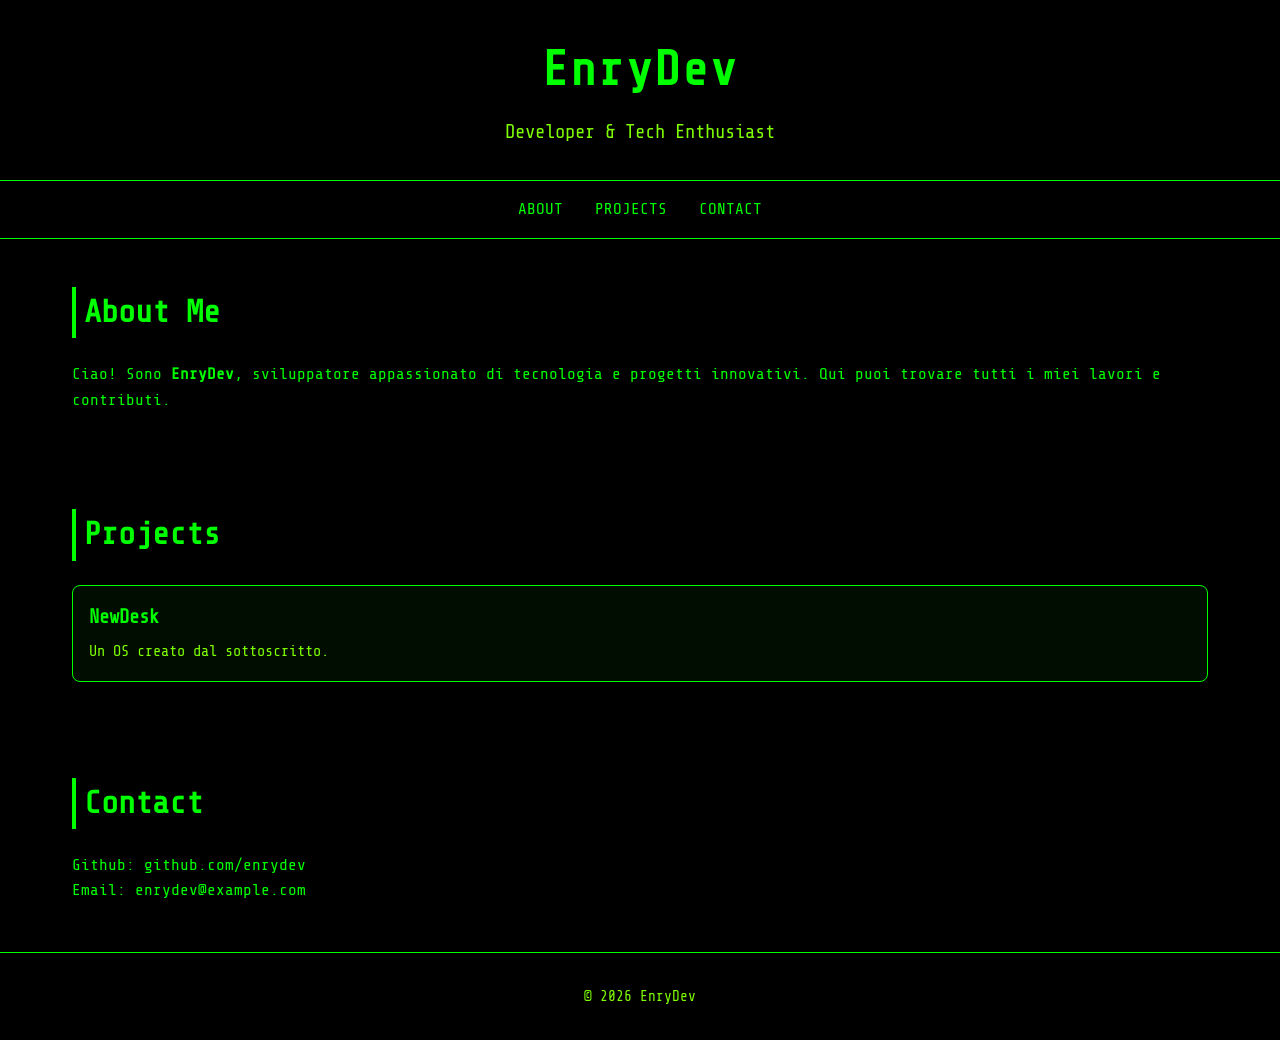
==== index.html @ e8e42cfd "first version" ====
<!DOCTYPE html>
<html lang="it">
<head>
  <meta charset="UTF-8">
  <meta name="viewport" content="width=device-width, initial-scale=1.0">
  <title>EnryDev - Developer Portfolio</title>
  <link href="https://fonts.googleapis.com/css2?family=Share+Tech+Mono&display=swap" rel="stylesheet">
  <link rel="stylesheet" href="style.css">
</head>
<body>
  <!-- Matrix canvas -->
  <canvas id="matrix"></canvas>

  <header>
    <h1>EnryDev</h1>
    <p>Developer & Tech Enthusiast</p>
  </header>

  <nav>
    <a href="#about">About</a>
    <a href="#projects">Projects</a>
    <a href="#contact">Contact</a>
  </nav>

  <section id="about">
    <h2>About Me</h2>
    <p>Ciao! Sono <strong>EnryDev</strong>, sviluppatore appassionato di tecnologia e progetti innovativi. Qui puoi trovare tutti i miei lavori e contributi.</p>
  </section>

  <section id="projects">
    <h2>Projects</h2>
    <div class="projects">
      <div class="project-card">
        <h3>NewDesk</h3>
        <p>Un OS creato dal sottoscritto.</p>
      </div>
    </div>
  </section>

  <section id="contact">
    <h2>Contact</h2>
    <p>Github: <a href="https://github.com/enrydev" target="_blank" rel="noopener noreferrer">github.com/enrydev</a></p>
    <p>Email: <a href="mailto:enrydev@example.com">enrydev@example.com</a></p>
  </section>

  <footer>
    &copy; 2026 EnryDev
  </footer>

  <script src="matrix.js"></script>
</body>
</html>
---- style.css ----
/* Reset base */
* {
  margin: 0;
  padding: 0;
  box-sizing: border-box;
  font-family: 'Share Tech Mono', monospace;
}

body {
  background-color: #000;
  color: #00FF00;
  line-height: 1.6;
  overflow-x: hidden;
}

a {
  color: #00FF00;
  text-decoration: none;
  transition: 0.3s;
}

a:hover {
  color: #7FFF00;
}

header {
  padding: 2rem;
  text-align: center;
  border-bottom: 1px solid #00FF00;
}

header h1 {
  font-size: 3rem;
  letter-spacing: 2px;
}

header p {
  font-size: 1.2rem;
  margin-top: 0.5rem;
  color: #7FFF00;
}

nav {
  display: flex;
  justify-content: center;
  gap: 2rem;
  padding: 1rem 0;
  border-bottom: 1px solid #00FF00;
}

nav a {
  font-size: 1rem;
  text-transform: uppercase;
}

section {
  padding: 3rem 2rem;
  max-width: 1200px;
  margin: auto;
}

h2 {
  font-size: 2rem;
  margin-bottom: 1.5rem;
  border-left: 4px solid #00FF00;
  padding-left: 0.5rem;
}

/* Projects grid */
.projects {
  display: grid;
  grid-template-columns: repeat(auto-fit, minmax(250px, 1fr));
  gap: 1.5rem;
}

.project-card {
  background-color: rgba(0, 255, 0, 0.05);
  border: 1px solid #00FF00;
  padding: 1rem;
  border-radius: 8px;
  transition: transform 0.3s, box-shadow 0.3s;
}

.project-card:hover {
  transform: scale(1.05);
  box-shadow: 0 0 15px #00FF00;
}

.project-card h3 {
  margin-bottom: 0.5rem;
  font-size: 1.2rem;
}

.project-card p {
  font-size: 0.95rem;
  color: #7FFF00;
}

footer {
  padding: 2rem;
  text-align: center;
  border-top: 1px solid #00FF00;
  font-size: 0.9rem;
  color: #7FFF00;
}

/* Contact form */
form {
  display: flex;
  flex-direction: column;
  gap: 1rem;
  max-width: 500px;
  margin: auto;
}

input, textarea {
  padding: 0.7rem;
  border: 1px solid #00FF00;
  background: transparent;
  color: #00FF00;
  border-radius: 4px;
  font-family: 'Share Tech Mono', monospace;
}

input::placeholder, textarea::placeholder {
  color: #7FFF00;
}

button {
  padding: 0.7rem;
  border: 1px solid #00FF00;
  background: transparent;
  color: #00FF00;
  cursor: pointer;
  font-family: 'Share Tech Mono', monospace;
  transition: 0.3s;
}

button:hover {
  background: #00FF00;
  color: #000;
}

/* Matrix canvas */
#matrix {
  position: fixed;
  top: 0;
  left: 0;
  width: 100%;
  height: 100%;
  z-index: -1;
}
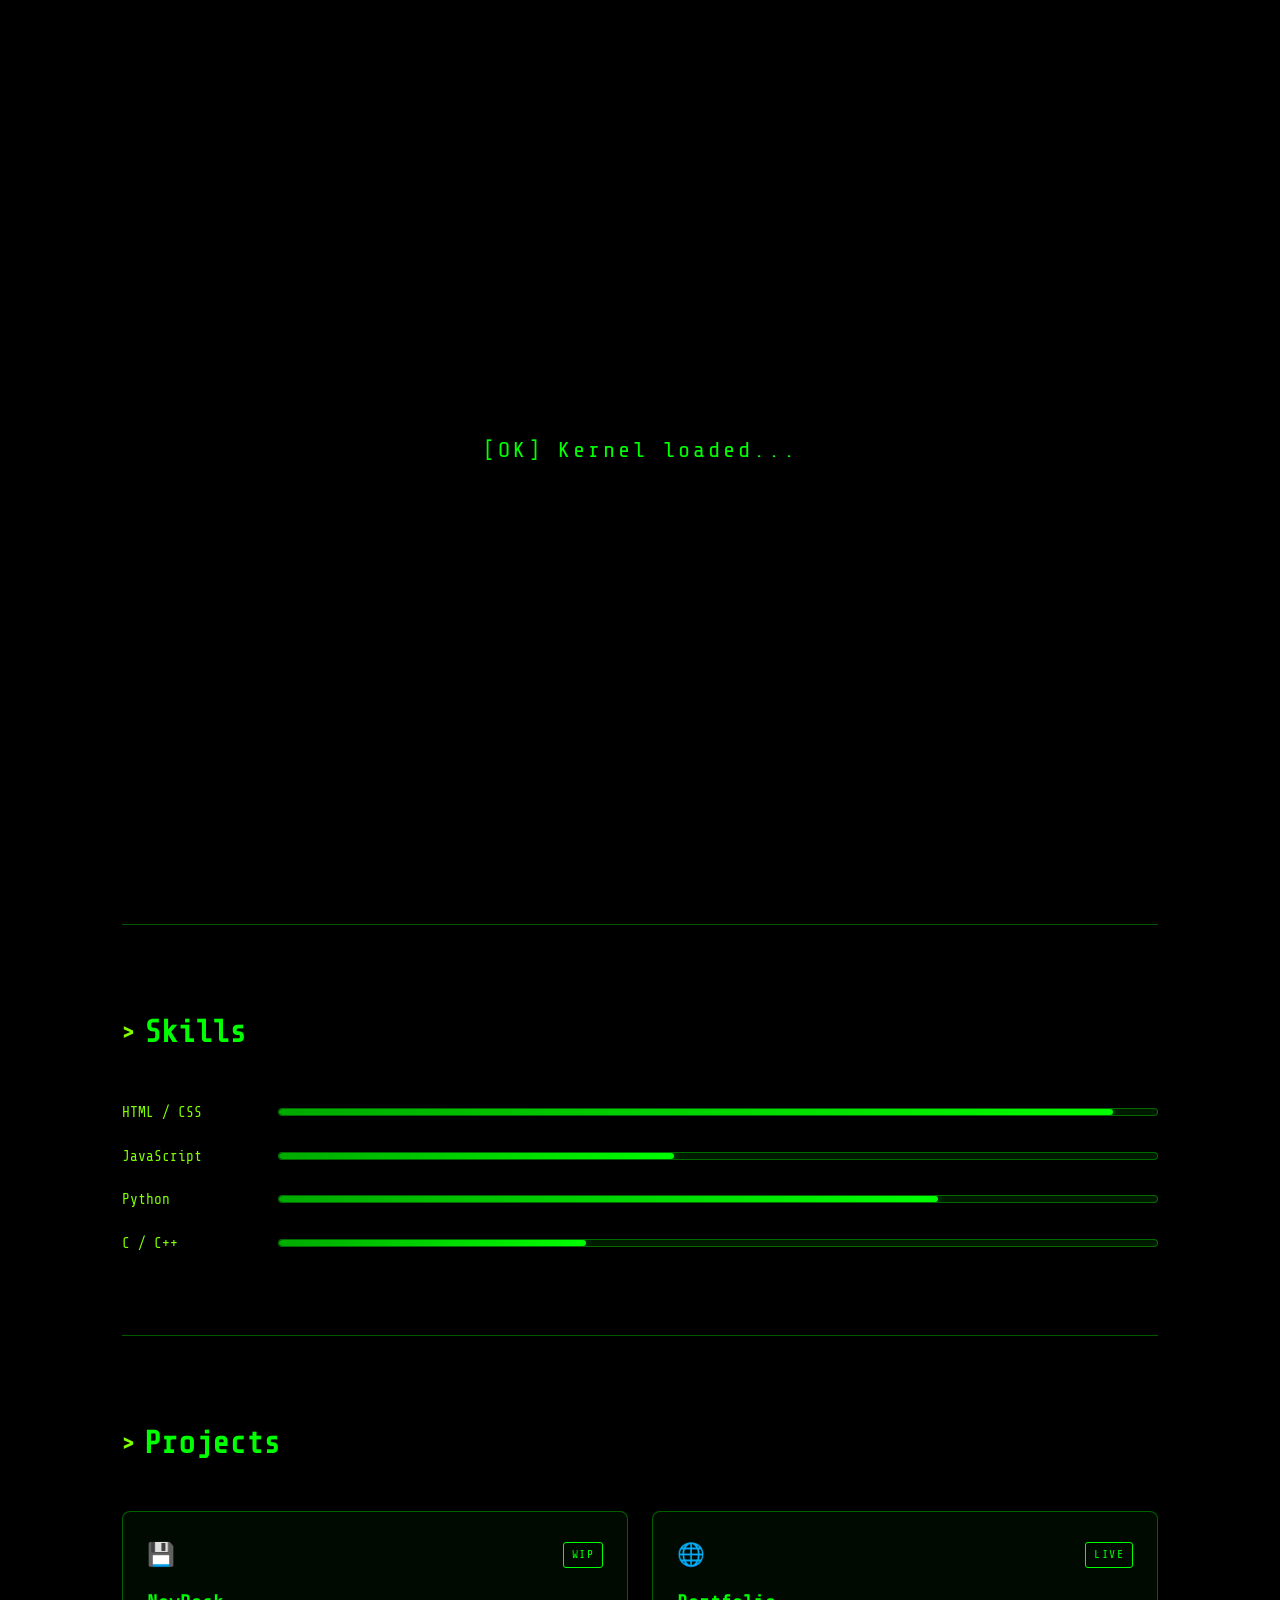
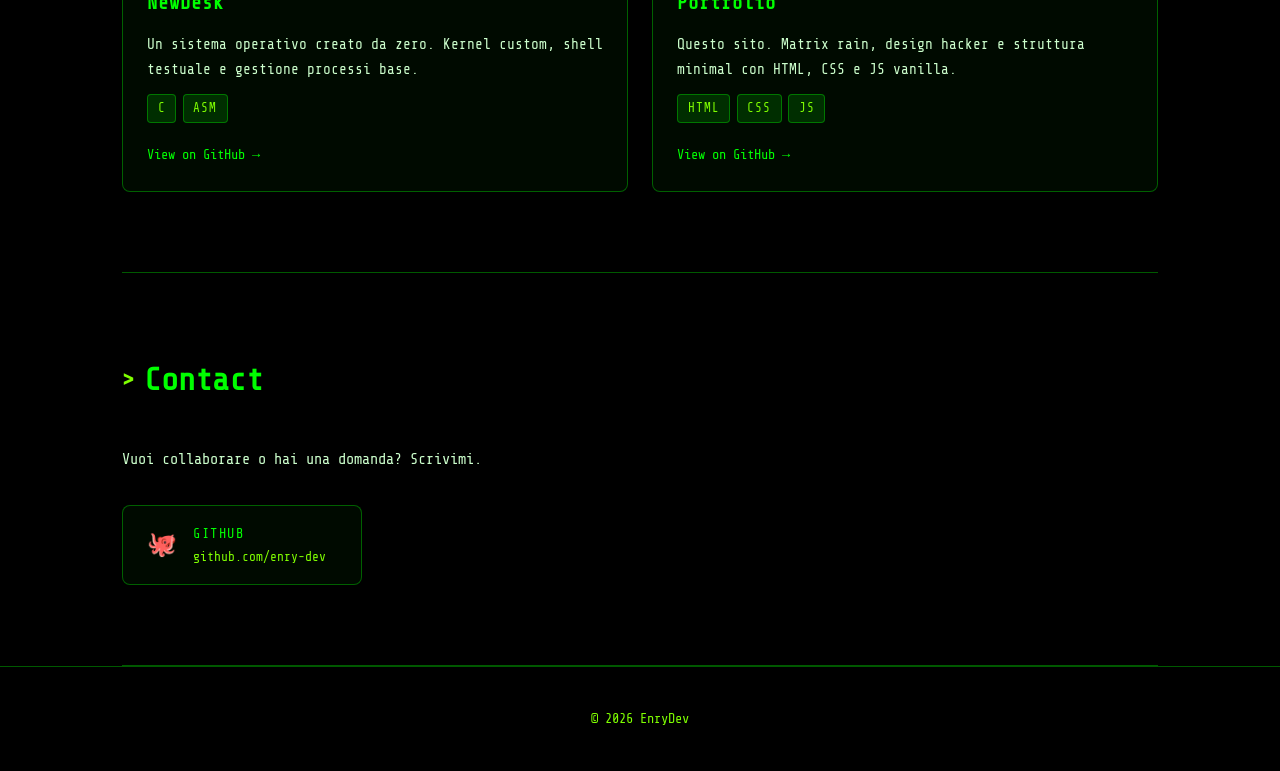
==== commit 2e3edb84: "updated website" ====
--- a/index.html
+++ b/index.html
@@ -3,50 +3,169 @@
 <head>
   <meta charset="UTF-8">
   <meta name="viewport" content="width=device-width, initial-scale=1.0">
-  <title>EnryDev - Developer Portfolio</title>
+  <meta name="description" content="EnryDev - Developer & Tech Enthusiast. Portfolio personale con progetti e contatti.">
+  <title>EnryDev - Portfolio</title>
+  <link rel="preconnect" href="https://fonts.googleapis.com">
+  <link rel="preconnect" href="https://fonts.gstatic.com" crossorigin>
   <link href="https://fonts.googleapis.com/css2?family=Share+Tech+Mono&display=swap" rel="stylesheet">
   <link rel="stylesheet" href="style.css">
 </head>
 <body>
-  <!-- Matrix canvas -->
-  <canvas id="matrix"></canvas>
+  <!-- Matrix canvas background -->
+  <canvas id="matrix" aria-hidden="true"></canvas>
+
+  <!-- Loader -->
+  <div id="loader">
+    <span id="loader-text">[OK] Kernel loaded...</span>
+  </div>
 
   <header>
-    <h1>EnryDev</h1>
-    <p>Developer & Tech Enthusiast</p>
+    <div class="header-inner">
+      <h1 class="glitch" data-text="EnryDev">EnryDev</h1>
+      <p class="subtitle">Developer &amp; Tech Geek</p>
+      <div class="header-tags">
+        <span class="tag">&lt;make /&gt;</span>
+        <span class="tag">&lt;build /&gt;</span>
+        <span class="tag">&lt;test /&gt;</span>
+      </div>
+    </div>
   </header>
 
-  <nav>
-    <a href="#about">About</a>
-    <a href="#projects">Projects</a>
-    <a href="#contact">Contact</a>
+  <nav id="navbar">
+    <div class="nav-inner">
+      <span class="nav-logo">~/enrydev</span>
+      <div class="nav-links">
+        <a href="#about" data-it="Chi sono" data-en="About">About</a>
+        <a href="#skills" data-it="Competenze" data-en="Skills">Skills</a>
+        <a href="#projects" data-it="Progetti" data-en="Projects">Projects</a>
+        <a href="#contact" data-it="Contattami" data-en="Contact">Contact</a>
+      </div>
+      <div class="nav-right">
+        <div class="lang-switcher">
+          <button class="lang-btn active" data-lang="it" aria-label="Italiano" title="Italiano">🇮🇹</button>
+          <button class="lang-btn" data-lang="en" aria-label="English" title="English">🇺🇸</button>
+        </div>
+        <button class="hamburger" id="hamburger" aria-label="Menu">
+          <span></span><span></span><span></span>
+        </button>
+      </div>
+    </div>
+    <div class="mobile-menu" id="mobileMenu">
+      <a href="#about" data-it="Chi sono" data-en="About">About</a>
+      <a href="#skills" data-it="Competenze" data-en="Skills">Skills</a>
+      <a href="#projects" data-it="Progetti" data-en="Projects">Projects</a>
+      <a href="#contact" data-it="Contattami" data-en="Contact">Contact</a>
+    </div>
   </nav>
 
-  <section id="about">
-    <h2>About Me</h2>
-    <p>Ciao! Sono <strong>EnryDev</strong>, sviluppatore appassionato di tecnologia e progetti innovativi. Qui puoi trovare tutti i miei lavori e contributi.</p>
-  </section>
+  <main>
+    <section id="about">
+      <h2><span class="prompt">&gt;</span> <span data-it="About Me" data-en="About Me">About Me</span></h2>
+      <div class="about-grid">
+        <div class="about-text">
+          <p data-it="Ciao! Sono &lt;strong&gt;EnryDev&lt;/strong&gt;, uno sviluppatore appassionato di tecnologia, sistemi operativi e programmazione in generale."
+             data-en="Hi! I'm &lt;strong&gt;EnryDev&lt;/strong&gt;, a developer passionate about technology, operating systems, and programming in general.">Ciao! Sono <strong>EnryDev</strong>, uno sviluppatore appassionato di tecnologia, sistemi operativi e programmazione a basso livello. Mi piace costruire cose dal nulla e spingere i limiti di ciò che è possibile fare con il codice.</p>
+          <p class="about-sub"
+             data-it="Attualmente mi sto concentrando su progetti OS, tool di sistema e sviluppo web."
+             data-en="Currently focusing on OS projects, system tools and web development.">Attualmente mi sto concentrando su progetti OS, tool di sistema e sviluppo web.</p>
+        </div>
+        <div class="about-stats">
+          <div class="stat-card">
+            <span class="stat-num">6+</span>
+            <span class="stat-label" data-it="Anni di coding" data-en="Years of coding">Anni di coding</span>
+          </div>
+          <div class="stat-card">
+            <span class="stat-num">∞</span>
+            <span class="stat-label" data-it="Curiosità" data-en="Curiosity">Curiosità</span>
+          </div>
+          <div class="stat-card">
+            <span class="stat-num">99%</span>
+            <span class="stat-label" data-it="Open Source" data-en="Open Source">Open Source</span>
+          </div>
+        </div>
+      </div>
+    </section>
 
-  <section id="projects">
-    <h2>Projects</h2>
-    <div class="projects">
-      <div class="project-card">
-        <h3>NewDesk</h3>
-        <p>Un OS creato dal sottoscritto.</p>
+    <section id="skills">
+      <h2><span class="prompt">&gt;</span> Skills</h2>
+      <div class="skills-grid">
+        <div class="skill-item">
+          <span class="skill-name">HTML / CSS</span>
+          <div class="skill-bar"><div class="skill-fill" style="--w: 95%"></div></div>
+        </div>
+        <div class="skill-item">
+          <span class="skill-name">JavaScript</span>
+          <div class="skill-bar"><div class="skill-fill" style="--w: 45%"></div></div>
+        </div>
+        <div class="skill-item">
+          <span class="skill-name">Python</span>
+          <div class="skill-bar"><div class="skill-fill" style="--w: 75%"></div></div>
+        </div>
+        <div class="skill-item">
+          <span class="skill-name">C / C++</span>
+          <div class="skill-bar"><div class="skill-fill" style="--w: 35%"></div></div>
+        </div>
       </div>
-    </div>
-  </section>
+    </section>
 
-  <section id="contact">
-    <h2>Contact</h2>
-    <p>Github: <a href="https://github.com/enrydev" target="_blank" rel="noopener noreferrer">github.com/enrydev</a></p>
-    <p>Email: <a href="mailto:enrydev@example.com">enrydev@example.com</a></p>
-  </section>
+    <section id="projects">
+      <h2><span class="prompt">&gt;</span> <span data-it="Projects" data-en="Projects">Projects</span></h2>
+      <div class="projects">
+        <div class="project-card">
+          <div class="project-header">
+            <span class="project-icon">💾</span>
+            <span class="project-status">WIP</span>
+          </div>
+          <h3>NewDesk</h3>
+          <p data-it="Un sistema operativo creato da zero. Kernel custom, shell testuale e gestione processi base."
+             data-en="An operating system built from scratch. Custom kernel, text shell and basic process management.">Un sistema operativo creato da zero. Kernel custom, shell testuale e gestione processi base.</p>
+          <div class="project-tags">
+            <span class="tag">C</span>
+            <span class="tag">ASM</span>
+          </div>
+          <a class="project-link disabled" target="_blank" rel="noopener noreferrer">View on GitHub →</a>
+        </div>
+
+        <div class="project-card">
+          <div class="project-header">
+            <span class="project-icon">🌐</span>
+            <span class="project-status">Live</span>
+          </div>
+          <h3>Portfolio</h3>
+          <p data-it="Questo sito. Matrix rain, design hacker e struttura minimal con HTML, CSS e JS vanilla."
+             data-en="This website. Matrix rain, hacker design and minimal structure with vanilla HTML, CSS and JS.">Questo sito. Matrix rain, design hacker e struttura minimal con HTML, CSS e JS vanilla.</p>
+          <div class="project-tags">
+            <span class="tag">HTML</span>
+            <span class="tag">CSS</span>
+            <span class="tag">JS</span>
+          </div>
+          <a href="https://github.com/enry-dev/enrydev" class="project-link" target="_blank" rel="noopener noreferrer">View on GitHub →</a>
+        </div>
+      </div>
+    </section>
+
+    <section id="contact">
+      <h2><span class="prompt">&gt;</span> <span data-it="Contact" data-en="Contact">Contact</span></h2>
+      <p class="contact-intro"
+         data-it="Vuoi collaborare o hai una domanda? Scrivimi."
+         data-en="Want to collaborate or have a question? Reach out.">Vuoi collaborare o hai una domanda? Scrivimi.</p>
+      <div class="contact-links">
+        <a href="https://github.com/enry-dev" target="_blank" rel="noopener noreferrer" class="contact-card">
+          <span class="contact-icon">&#128025;</span>
+          <div>
+            <span class="contact-label">GitHub</span>
+            <span class="contact-value">github.com/enry-dev</span>
+          </div>
+        </a>
+      </div>
+    </section>
+  </main>
 
   <footer>
-    &copy; 2026 EnryDev
+    <span>&copy; 2026 EnryDev</span>
   </footer>
 
   <script src="matrix.js"></script>
+  <script src="main.js"></script>
 </body>
-</html>+</html>
--- a/style.css
+++ b/style.css
@@ -1,152 +1,661 @@
-/* Reset base */
-* {
+/* =====================
+   RESET & BASE
+   ===================== */
+*, *::before, *::after {
   margin: 0;
   padding: 0;
   box-sizing: border-box;
   font-family: 'Share Tech Mono', monospace;
 }
 
+:root {
+  --green: #00FF00;
+  --green-dim: #7FFF00;
+  --green-dark: #00aa00;
+  --green-glow: rgba(0,255,0,0.15);
+  --bg: #000;
+  --card-bg: rgba(0, 255, 0, 0.04);
+  --border: rgba(0, 255, 0, 0.35);
+  --text: #ccffcc;
+  --radius: 8px;
+  --transition: 0.3s ease;
+}
+
+html {
+  scroll-behavior: smooth;
+}
+
 body {
-  background-color: #000;
-  color: #00FF00;
-  line-height: 1.6;
+  background-color: var(--bg);
+  color: var(--green);
+  line-height: 1.7;
   overflow-x: hidden;
 }
 
 a {
-  color: #00FF00;
+  color: var(--green);
   text-decoration: none;
-  transition: 0.3s;
+  transition: color var(--transition);
+}
+
+.disabled {
+  cursor: not-allowed;        /* cursore normale */
 }
 
 a:hover {
-  color: #7FFF00;
-}
-
-header {
-  padding: 2rem;
-  text-align: center;
-  border-bottom: 1px solid #00FF00;
-}
-
-header h1 {
-  font-size: 3rem;
-  letter-spacing: 2px;
-}
-
-header p {
-  font-size: 1.2rem;
-  margin-top: 0.5rem;
-  color: #7FFF00;
-}
-
-nav {
-  display: flex;
-  justify-content: center;
-  gap: 2rem;
-  padding: 1rem 0;
-  border-bottom: 1px solid #00FF00;
-}
-
-nav a {
-  font-size: 1rem;
-  text-transform: uppercase;
-}
-
-section {
-  padding: 3rem 2rem;
-  max-width: 1200px;
-  margin: auto;
-}
-
-h2 {
-  font-size: 2rem;
-  margin-bottom: 1.5rem;
-  border-left: 4px solid #00FF00;
-  padding-left: 0.5rem;
-}
-
-/* Projects grid */
-.projects {
-  display: grid;
-  grid-template-columns: repeat(auto-fit, minmax(250px, 1fr));
-  gap: 1.5rem;
-}
-
-.project-card {
-  background-color: rgba(0, 255, 0, 0.05);
-  border: 1px solid #00FF00;
-  padding: 1rem;
-  border-radius: 8px;
-  transition: transform 0.3s, box-shadow 0.3s;
-}
-
-.project-card:hover {
-  transform: scale(1.05);
-  box-shadow: 0 0 15px #00FF00;
-}
-
-.project-card h3 {
-  margin-bottom: 0.5rem;
-  font-size: 1.2rem;
-}
-
-.project-card p {
-  font-size: 0.95rem;
-  color: #7FFF00;
-}
-
-footer {
-  padding: 2rem;
-  text-align: center;
-  border-top: 1px solid #00FF00;
-  font-size: 0.9rem;
-  color: #7FFF00;
-}
-
-/* Contact form */
-form {
-  display: flex;
-  flex-direction: column;
-  gap: 1rem;
-  max-width: 500px;
-  margin: auto;
-}
-
-input, textarea {
-  padding: 0.7rem;
-  border: 1px solid #00FF00;
-  background: transparent;
-  color: #00FF00;
-  border-radius: 4px;
-  font-family: 'Share Tech Mono', monospace;
-}
-
-input::placeholder, textarea::placeholder {
-  color: #7FFF00;
-}
-
-button {
-  padding: 0.7rem;
-  border: 1px solid #00FF00;
-  background: transparent;
-  color: #00FF00;
-  cursor: pointer;
-  font-family: 'Share Tech Mono', monospace;
-  transition: 0.3s;
-}
-
-button:hover {
-  background: #00FF00;
-  color: #000;
-}
-
-/* Matrix canvas */
+  color: var(--green-dim);
+}
+
+/* =====================
+   SCROLLBAR
+   ===================== */
+::-webkit-scrollbar { width: 6px; }
+::-webkit-scrollbar-track { background: #000; }
+::-webkit-scrollbar-thumb { background: var(--green-dark); border-radius: 3px; }
+::-webkit-scrollbar-thumb:hover { background: var(--green); }
+
+/* =====================
+   MATRIX CANVAS
+   ===================== */
 #matrix {
-  position: fixed;
+  position: absolute;
   top: 0;
   left: 0;
   width: 100%;
+  z-index: 0;
+  opacity: 0.55;
+  pointer-events: none;
+  display: block;
+}
+
+/* =====================
+   LOADER
+   ===================== */
+#loader {
+  position: fixed;
+  inset: 0;
+  background: #000;
+  display: flex;
+  align-items: center;
+  justify-content: center;
+  z-index: 9999;
+  transition: opacity 0.6s ease, visibility 0.6s ease;
+}
+
+#loader.hidden {
+  opacity: 0;
+  visibility: hidden;
+}
+
+#loader-text {
+  font-size: 1.4rem;
+  color: var(--green);
+  letter-spacing: 3px;
+  animation: blink 0.8s step-end infinite;
+}
+
+@keyframes blink {
+  0%, 100% { opacity: 1; }
+  50% { opacity: 0; }
+}
+
+/* =====================
+   GLITCH EFFECT
+   ===================== */
+.glitch {
+  position: relative;
+  display: inline-block;
+}
+
+.glitch::before,
+.glitch::after {
+  content: attr(data-text);
+  position: absolute;
+  top: 0; left: 0;
+  width: 100%;
+  overflow: hidden;
+}
+
+.glitch::before {
+  color: #0ff;
+  clip-path: polygon(0 0, 100% 0, 100% 40%, 0 40%);
+  animation: glitch-top 3s infinite linear alternate-reverse;
+}
+
+.glitch::after {
+  color: #f0f;
+  clip-path: polygon(0 60%, 100% 60%, 100% 100%, 0 100%);
+  animation: glitch-bottom 2s infinite linear alternate-reverse;
+}
+
+@keyframes glitch-top {
+  0%, 95% { transform: none; opacity: 0; }
+  96% { transform: translateX(-3px); opacity: 0.7; }
+  98% { transform: translateX(3px); opacity: 0.7; }
+  100% { transform: none; opacity: 0; }
+}
+
+@keyframes glitch-bottom {
+  0%, 90% { transform: none; opacity: 0; }
+  91% { transform: translateX(3px); opacity: 0.6; }
+  94% { transform: translateX(-3px); opacity: 0.6; }
+  100% { transform: none; opacity: 0; }
+}
+
+/* =====================
+   HEADER
+   ===================== */
+header {
+  padding: 5rem 2rem 3rem;
+  text-align: center;
+  border-bottom: 1px solid var(--border);
+  position: relative;
+  overflow: hidden;
+  isolation: isolate;
+}
+
+.header-inner {
+  display: inline-flex;
+  flex-direction: column;
+  align-items: center;
+  gap: 0.8rem;
+}
+
+header h1 {
+  font-size: clamp(2.5rem, 8vw, 5rem);
+  letter-spacing: 4px;
+  text-shadow: 0 0 20px var(--green), 0 0 40px rgba(0,255,0,0.4);
+}
+
+.subtitle {
+  font-size: 1.1rem;
+  color: var(--green-dim);
+  letter-spacing: 2px;
+}
+
+.header-tags {
+  display: flex;
+  gap: 0.6rem;
+  flex-wrap: wrap;
+  justify-content: center;
+  margin-top: 0.4rem;
+}
+
+/* =====================
+   TAG (shared)
+   ===================== */
+.tag {
+  background: var(--green-glow);
+  border: 1px solid var(--border);
+  color: var(--green-dim);
+  padding: 0.2rem 0.6rem;
+  border-radius: 4px;
+  font-size: 0.78rem;
+  letter-spacing: 1px;
+}
+
+/* =====================
+   NAVBAR
+   ===================== */
+#navbar {
+  position: sticky;
+  top: 0;
+  z-index: 100;
+  background: rgba(0, 0, 0, 0.85);
+  backdrop-filter: blur(8px);
+  border-bottom: 1px solid var(--border);
+  transition: box-shadow var(--transition);
+}
+
+#navbar.scrolled {
+  box-shadow: 0 2px 20px rgba(0,255,0,0.15);
+}
+
+.nav-inner {
+  max-width: 1200px;
+  margin: auto;
+  display: flex;
+  align-items: center;
+  justify-content: space-between;
+  padding: 0.9rem 2rem;
+}
+
+.nav-right {
+  display: flex;
+  align-items: center;
+  gap: 1rem;
+}
+
+/* =====================
+   LANGUAGE SWITCHER
+   ===================== */
+.lang-switcher {
+  display: flex;
+  gap: 0.3rem;
+  align-items: center;
+}
+
+.lang-btn {
+  background: none;
+  border: 1px solid transparent;
+  border-radius: 4px;
+  cursor: pointer;
+  font-size: 1.3rem;
+  line-height: 1;
+  padding: 0.15rem 0.25rem;
+  opacity: 0.45;
+  transition: opacity var(--transition), border-color var(--transition), transform var(--transition);
+  display: flex;
+  align-items: center;
+  justify-content: center;
+  color: var(--green);
+}
+
+.lang-btn:hover {
+  opacity: 0.8;
+  transform: scale(1.1);
+}
+
+.lang-btn.active {
+  opacity: 1;
+  border-color: var(--border);
+  background: var(--green-glow);
+}
+
+.nav-logo {
+  font-size: 1rem;
+  color: var(--green-dim);
+  letter-spacing: 1px;
+}
+
+.nav-links {
+  display: flex;
+  gap: 2rem;
+}
+
+.nav-links a {
+  font-size: 0.9rem;
+  text-transform: uppercase;
+  letter-spacing: 1.5px;
+  padding: 0.2rem 0;
+  border-bottom: 2px solid transparent;
+  transition: border-color var(--transition), color var(--transition);
+}
+
+.nav-links a:hover,
+.nav-links a.active {
+  color: var(--green);
+  border-bottom-color: var(--green);
+}
+
+/* hamburger */
+.hamburger {
+  display: none;
+  flex-direction: column;
+  gap: 5px;
+  background: none;
+  border: none;
+  cursor: pointer;
+  padding: 0.3rem;
+}
+
+.hamburger span {
+  display: block;
+  width: 22px;
+  height: 2px;
+  background: var(--green);
+  border-radius: 2px;
+  transition: transform var(--transition), opacity var(--transition);
+}
+
+.hamburger.open span:nth-child(1) { transform: translateY(7px) rotate(45deg); }
+.hamburger.open span:nth-child(2) { opacity: 0; }
+.hamburger.open span:nth-child(3) { transform: translateY(-7px) rotate(-45deg); }
+
+.mobile-menu {
+  display: none;
+  flex-direction: column;
+  padding: 1rem 2rem;
+  gap: 1rem;
+  border-top: 1px solid var(--border);
+}
+
+.mobile-menu.open {
+  display: flex;
+}
+
+.mobile-menu a {
+  font-size: 1rem;
+  text-transform: uppercase;
+  letter-spacing: 1.5px;
+}
+
+/* =====================
+   SECTIONS
+   ===================== */
+main {
+  max-width: 1100px;
+  margin: 0 auto;
+  padding: 0 2rem;
+}
+
+section {
+  padding: 5rem 0;
+  border-bottom: 1px solid var(--border);
+  opacity: 0;
+  transform: translateY(30px);
+  transition: opacity 0.6s ease, transform 0.6s ease;
+}
+
+section.visible {
+  opacity: 1;
+  transform: translateY(0);
+}
+
+h2 {
+  font-size: clamp(1.5rem, 4vw, 2rem);
+  margin-bottom: 2.5rem;
+  display: flex;
+  align-items: center;
+  gap: 0.6rem;
+}
+
+.prompt {
+  color: var(--green-dim);
+  font-size: 1.4rem;
+}
+
+/* =====================
+   ABOUT
+   ===================== */
+.about-grid {
+  display: grid;
+  grid-template-columns: 1fr 1fr;
+  gap: 3rem;
+  align-items: start;
+}
+
+.about-text p {
+  color: var(--text);
+  margin-bottom: 1rem;
+  font-size: 0.95rem;
+}
+
+.about-sub {
+  color: var(--green-dim) !important;
+  font-style: italic;
+}
+
+.about-stats {
+  display: flex;
+  flex-direction: column;
+  gap: 1rem;
+}
+
+.stat-card {
+  background: var(--card-bg);
+  border: 1px solid var(--border);
+  border-radius: var(--radius);
+  padding: 1rem 1.4rem;
+  display: flex;
+  align-items: center;
+  gap: 1rem;
+  transition: box-shadow var(--transition), transform var(--transition);
+}
+
+.stat-card:hover {
+  box-shadow: 0 0 12px var(--green-glow);
+  transform: translateX(4px);
+}
+
+.stat-num {
+  font-size: 1.8rem;
+  color: var(--green);
+  min-width: 60px;
+  text-align: center;
+}
+
+.stat-label {
+  color: var(--green-dim);
+  font-size: 0.88rem;
+}
+
+/* =====================
+   SKILLS
+   ===================== */
+.skills-grid {
+  display: flex;
+  flex-direction: column;
+  gap: 1.2rem;
+}
+
+.skill-item {
+  display: flex;
+  align-items: center;
+  gap: 1rem;
+}
+
+.skill-name {
+  min-width: 140px;
+  font-size: 0.9rem;
+  color: var(--green-dim);
+}
+
+.skill-bar {
+  flex: 1;
+  height: 8px;
+  background: rgba(0,255,0,0.1);
+  border-radius: 4px;
+  overflow: hidden;
+  border: 1px solid var(--border);
+}
+
+.skill-fill {
   height: 100%;
-  z-index: -1;
-}+  width: 0;
+  background: linear-gradient(90deg, var(--green-dark), var(--green));
+  border-radius: 4px;
+  transition: width 1.2s cubic-bezier(0.4, 0, 0.2, 1);
+  box-shadow: 0 0 8px rgba(0,255,0,0.5);
+}
+
+section.visible .skill-fill {
+  width: var(--w);
+}
+
+/* =====================
+   PROJECTS
+   ===================== */
+.projects {
+  display: grid;
+  grid-template-columns: repeat(auto-fit, minmax(280px, 1fr));
+  gap: 1.5rem;
+}
+
+.project-card {
+  background: var(--card-bg);
+  border: 1px solid var(--border);
+  padding: 1.5rem;
+  border-radius: var(--radius);
+  display: flex;
+  flex-direction: column;
+  gap: 0.8rem;
+  transition: transform var(--transition), box-shadow var(--transition), border-color var(--transition);
+}
+
+.project-card:hover {
+  transform: translateY(-6px);
+  box-shadow: 0 8px 30px rgba(0,255,0,0.15);
+  border-color: var(--green);
+}
+
+.project-header {
+  display: flex;
+  justify-content: space-between;
+  align-items: center;
+}
+
+.project-icon {
+  font-size: 1.4rem;
+}
+
+.project-status {
+  font-size: 0.72rem;
+  letter-spacing: 1.5px;
+  text-transform: uppercase;
+  padding: 0.15rem 0.5rem;
+  border-radius: 3px;
+  border: 1px solid var(--green);
+  color: var(--green);
+}
+
+.project-card h3 {
+  font-size: 1.2rem;
+  letter-spacing: 1px;
+}
+
+.project-card p {
+  font-size: 0.9rem;
+  color: var(--text);
+  flex: 1;
+}
+
+.project-tags {
+  display: flex;
+  flex-wrap: wrap;
+  gap: 0.4rem;
+}
+
+.project-link {
+  display: inline-block;
+  margin-top: 0.4rem;
+  font-size: 0.85rem;
+  color: var(--green);
+  border-bottom: 1px solid transparent;
+  transition: border-color var(--transition);
+  align-self: flex-start;
+}
+
+.project-link:hover {
+  border-bottom-color: var(--green);
+}
+
+/* =====================
+   CONTACT
+   ===================== */
+.contact-intro {
+  color: var(--text);
+  margin-bottom: 2rem;
+  font-size: 0.95rem;
+}
+
+.contact-links {
+  display: flex;
+  flex-wrap: wrap;
+  gap: 1rem;
+}
+
+.contact-card {
+  display: flex;
+  align-items: center;
+  gap: 1rem;
+  background: var(--card-bg);
+  border: 1px solid var(--border);
+  padding: 1rem 1.5rem;
+  border-radius: var(--radius);
+  transition: box-shadow var(--transition), border-color var(--transition), transform var(--transition);
+  min-width: 240px;
+}
+
+.contact-card:hover {
+  box-shadow: 0 0 20px rgba(0,255,0,0.2);
+  border-color: var(--green);
+  transform: translateY(-3px);
+}
+
+.contact-icon {
+  font-size: 1.5rem;
+}
+
+.contact-label {
+  font-size: 0.85rem;
+  text-transform: uppercase;
+  letter-spacing: 1.5px;
+  color: var(--green);
+}
+
+.contact-value {
+  font-size: 0.8rem;
+  color: var(--green-dim);
+  display: block;
+  margin-top: 0.1rem;
+}
+
+.contact-card > div {
+  display: flex;
+  flex-direction: column;
+}
+
+/* =====================
+   FOOTER
+   ===================== */
+footer {
+  padding: 2.5rem 2rem;
+  text-align: center;
+  border-top: 1px solid var(--border);
+  font-size: 0.85rem;
+  color: var(--green-dim);
+  display: flex;
+  flex-direction: column;
+  gap: 0.4rem;
+}
+
+.footer-sub {
+  font-size: 0.75rem;
+  opacity: 0.6;
+}
+
+/* =====================
+   RESPONSIVE
+   ===================== */
+@media (max-width: 768px) {
+  .nav-links { display: none; }
+  .hamburger { display: flex; }
+
+  .about-grid {
+    grid-template-columns: 1fr;
+    gap: 2rem;
+  }
+
+  .about-stats {
+    flex-direction: row;
+    flex-wrap: wrap;
+  }
+
+  .stat-card {
+    flex: 1;
+    min-width: 130px;
+  }
+
+  .skill-name {
+    min-width: 110px;
+  }
+
+  header {
+    padding: 4rem 1rem 2rem;
+  }
+
+  main {
+    padding: 0 1rem;
+  }
+}
+
+@media (max-width: 480px) {
+  .contact-card {
+    min-width: 100%;
+  }
+
+  .projects {
+    grid-template-columns: 1fr;
+  }
+}
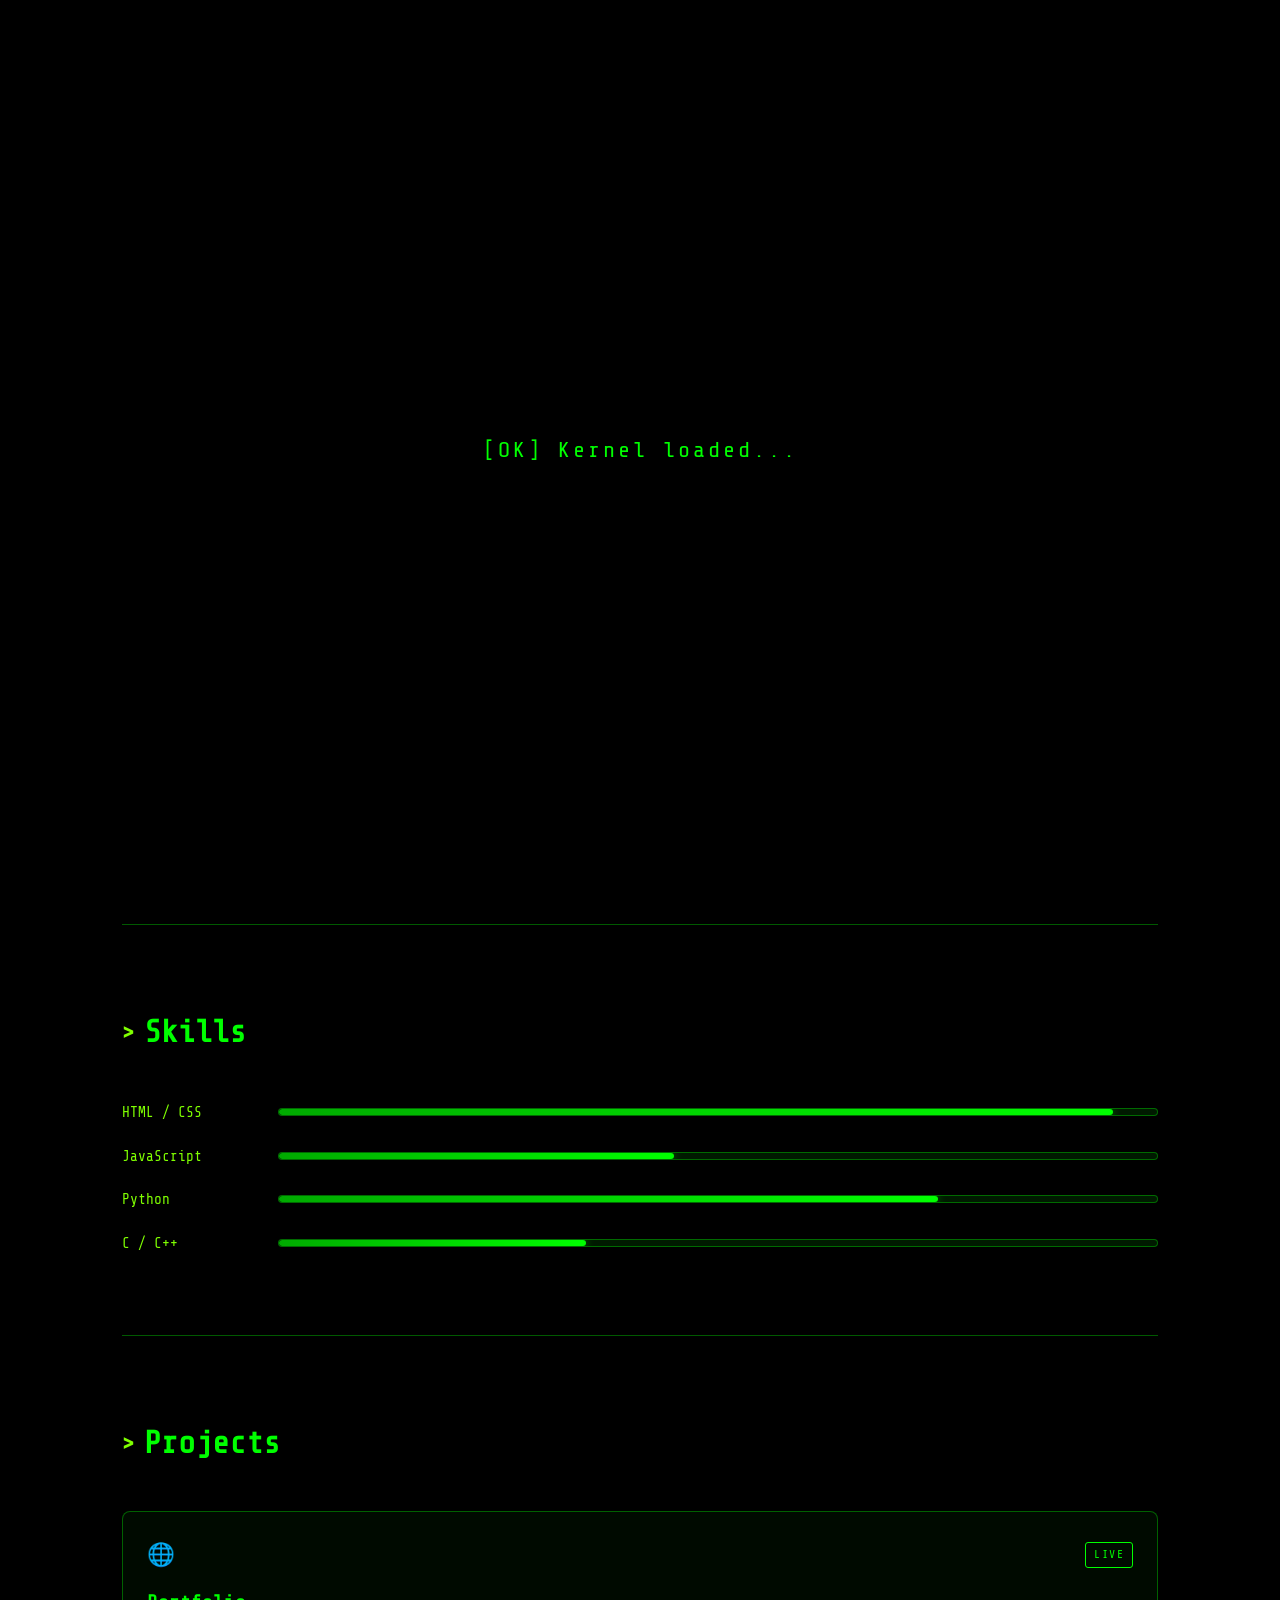
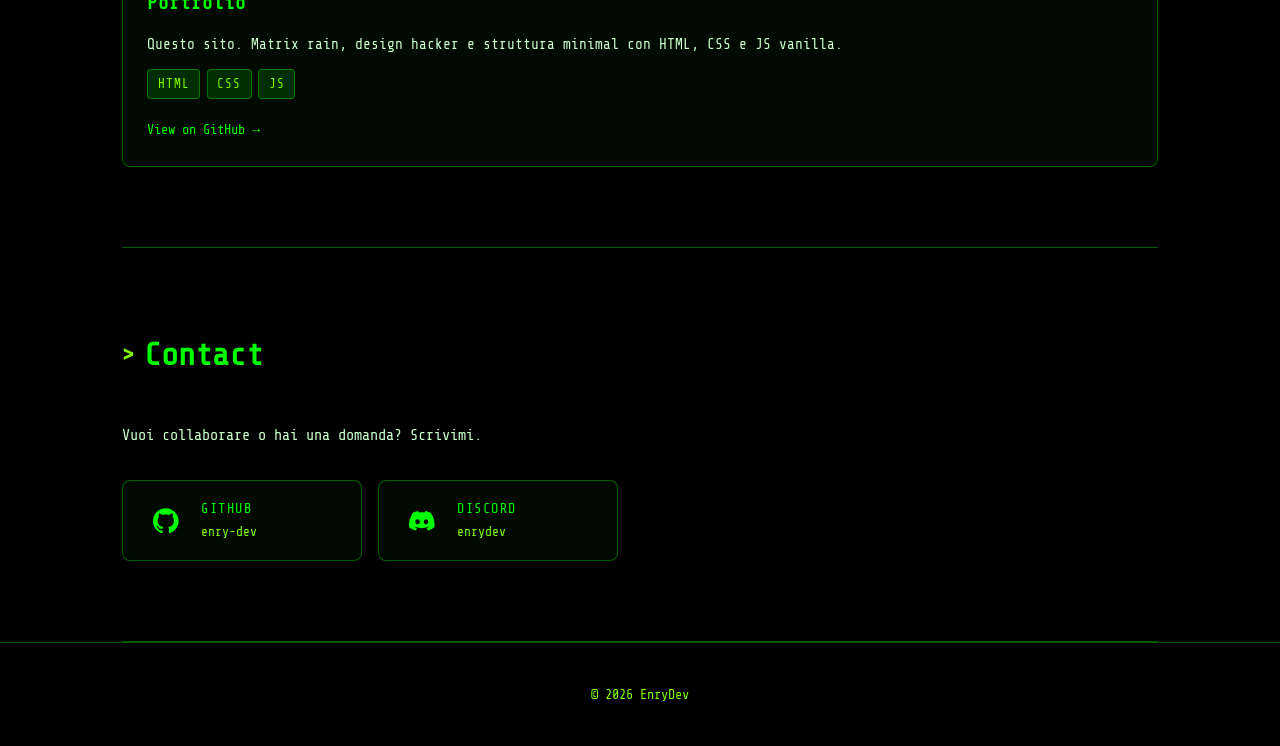
==== commit ceeca9ed: "added projects json" ====
--- a/index.html
+++ b/index.html
@@ -110,37 +110,8 @@
 
     <section id="projects">
       <h2><span class="prompt">&gt;</span> <span data-it="Projects" data-en="Projects">Projects</span></h2>
-      <div class="projects">
-        <div class="project-card">
-          <div class="project-header">
-            <span class="project-icon">💾</span>
-            <span class="project-status">WIP</span>
-          </div>
-          <h3>NewDesk</h3>
-          <p data-it="Un sistema operativo creato da zero. Kernel custom, shell testuale e gestione processi base."
-             data-en="An operating system built from scratch. Custom kernel, text shell and basic process management.">Un sistema operativo creato da zero. Kernel custom, shell testuale e gestione processi base.</p>
-          <div class="project-tags">
-            <span class="tag">C</span>
-            <span class="tag">ASM</span>
-          </div>
-          <a class="project-link disabled" target="_blank" rel="noopener noreferrer">View on GitHub →</a>
-        </div>
-
-        <div class="project-card">
-          <div class="project-header">
-            <span class="project-icon">🌐</span>
-            <span class="project-status">Live</span>
-          </div>
-          <h3>Portfolio</h3>
-          <p data-it="Questo sito. Matrix rain, design hacker e struttura minimal con HTML, CSS e JS vanilla."
-             data-en="This website. Matrix rain, hacker design and minimal structure with vanilla HTML, CSS and JS.">Questo sito. Matrix rain, design hacker e struttura minimal con HTML, CSS e JS vanilla.</p>
-          <div class="project-tags">
-            <span class="tag">HTML</span>
-            <span class="tag">CSS</span>
-            <span class="tag">JS</span>
-          </div>
-          <a href="https://github.com/enry-dev/enrydev" class="project-link" target="_blank" rel="noopener noreferrer">View on GitHub →</a>
-        </div>
+      <div class="projects" id="projectsContainer" aria-live="polite">
+        <p class="project-loading" data-it="Caricamento progetti..." data-en="Loading projects...">Loading projects...</p>
       </div>
     </section>
 
@@ -151,10 +122,27 @@
          data-en="Want to collaborate or have a question? Reach out.">Vuoi collaborare o hai una domanda? Scrivimi.</p>
       <div class="contact-links">
         <a href="https://github.com/enry-dev" target="_blank" rel="noopener noreferrer" class="contact-card">
-          <span class="contact-icon">&#128025;</span>
+          <span class="contact-icon" aria-hidden="true">
+            <svg viewBox="0 0 24 24" role="presentation" focusable="false" xmlns="http://www.w3.org/2000/svg">
+              <title>GitHub</title>
+              <path d="M12 .297c-6.63 0-12 5.373-12 12 0 5.303 3.438 9.8 8.205 11.385.6.113.82-.258.82-.577 0-.285-.01-1.04-.015-2.04-3.338.724-4.042-1.61-4.042-1.61C4.422 18.07 3.633 17.7 3.633 17.7c-1.087-.744.084-.729.084-.729 1.205.084 1.838 1.236 1.838 1.236 1.07 1.835 2.809 1.305 3.495.998.108-.776.417-1.305.76-1.605-2.665-.3-5.466-1.332-5.466-5.93 0-1.31.465-2.38 1.235-3.22-.135-.303-.54-1.523.105-3.176 0 0 1.005-.322 3.3 1.23.96-.267 1.98-.399 3-.405 1.02.006 2.04.138 3 .405 2.28-1.552 3.285-1.23 3.285-1.23.645 1.653.24 2.873.12 3.176.765.84 1.23 1.91 1.23 3.22 0 4.61-2.805 5.625-5.475 5.92.42.36.81 1.096.81 2.22 0 1.606-.015 2.896-.015 3.286 0 .315.21.69.825.57C20.565 22.092 24 17.592 24 12.297c0-6.627-5.373-12-12-12"/>
+            </svg>
+          </span>
           <div>
             <span class="contact-label">GitHub</span>
-            <span class="contact-value">github.com/enry-dev</span>
+            <span class="contact-value">enry-dev</span>
+          </div>
+        </a>
+        <a href="https://github.com/enry-dev" target="_blank" rel="noopener noreferrer" class="contact-card">
+          <span class="contact-icon" aria-hidden="true">
+            <svg viewBox="0 0 24 24" role="presentation" focusable="false" xmlns="http://www.w3.org/2000/svg">
+              <title>Discord</title>
+              <path d="M20.317 4.3698a19.7913 19.7913 0 00-4.8851-1.5152.0741.0741 0 00-.0785.0371c-.211.3753-.4447.8648-.6083 1.2495-1.8447-.2762-3.68-.2762-5.4868 0-.1636-.3933-.4058-.8742-.6177-1.2495a.077.077 0 00-.0785-.037 19.7363 19.7363 0 00-4.8852 1.515.0699.0699 0 00-.0321.0277C.5334 9.0458-.319 13.5799.0992 18.0578a.0824.0824 0 00.0312.0561c2.0528 1.5076 4.0413 2.4228 5.9929 3.0294a.0777.0777 0 00.0842-.0276c.4616-.6304.8731-1.2952 1.226-1.9942a.076.076 0 00-.0416-.1057c-.6528-.2476-1.2743-.5495-1.8722-.8923a.077.077 0 01-.0076-.1277c.1258-.0943.2517-.1923.3718-.2914a.0743.0743 0 01.0776-.0105c3.9278 1.7933 8.18 1.7933 12.0614 0a.0739.0739 0 01.0785.0095c.1202.099.246.1981.3728.2924a.077.077 0 01-.0066.1276 12.2986 12.2986 0 01-1.873.8914.0766.0766 0 00-.0407.1067c.3604.698.7719 1.3628 1.225 1.9932a.076.076 0 00.0842.0286c1.961-.6067 3.9495-1.5219 6.0023-3.0294a.077.077 0 00.0313-.0552c.5004-5.177-.8382-9.6739-3.5485-13.6604a.061.061 0 00-.0312-.0286zM8.02 15.3312c-1.1825 0-2.1569-1.0857-2.1569-2.419 0-1.3332.9555-2.4189 2.157-2.4189 1.2108 0 2.1757 1.0952 2.1568 2.419 0 1.3332-.9555 2.4189-2.1569 2.4189zm7.9748 0c-1.1825 0-2.1569-1.0857-2.1569-2.419 0-1.3332.9554-2.4189 2.1569-2.4189 1.2108 0 2.1757 1.0952 2.1568 2.419 0 1.3332-.946 2.4189-2.1568 2.4189Z"/>
+            </svg>
+          </span>
+          <div>
+            <span class="contact-label">Discord</span>
+            <span class="contact-value">enrydev</span>
           </div>
         </a>
       </div>
--- a/style.css
+++ b/style.css
@@ -61,11 +61,14 @@
   position: absolute;
   top: 0;
   left: 0;
-  width: 100%;
+  /* width/height gestiti via JS con style.width/height */
   z-index: 0;
   opacity: 0.55;
   pointer-events: none;
   display: block;
+  /* Evita scaling indesiderato su mobile */
+  image-rendering: pixelated;
+  max-width: 100%;
 }
 
 /* =====================
@@ -540,6 +543,17 @@
   border-bottom-color: var(--green);
 }
 
+.project-loading,
+.project-error {
+  color: var(--green-dim);
+  font-size: 0.9rem;
+  letter-spacing: 1px;
+}
+
+.project-error {
+  margin-top: 0.4rem;
+}
+
 /* =====================
    CONTACT
    ===================== */
@@ -574,7 +588,17 @@
 }
 
 .contact-icon {
-  font-size: 1.5rem;
+  display: inline-flex;
+  width: 2.4rem;
+  height: 2.4rem;
+  align-items: center;
+  justify-content: center;
+}
+
+.contact-icon svg {
+  width: 1.6rem;
+  height: 1.6rem;
+  fill: var(--green);
 }
 
 .contact-label {
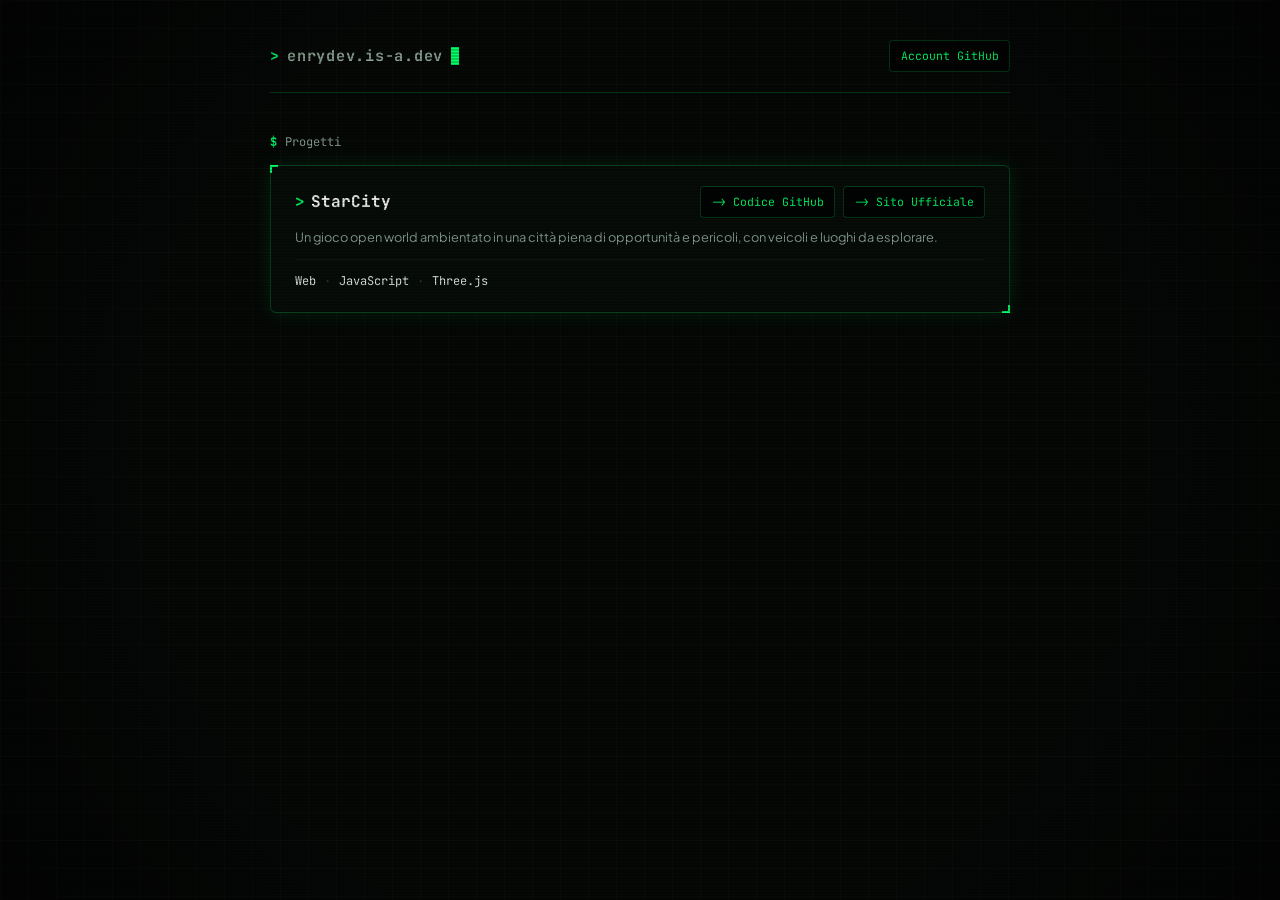
==== commit 64af3063: "changed home page" ====
--- a/index.html
+++ b/index.html
@@ -1,159 +1,94 @@
-<!DOCTYPE html>
+<!doctype html>
 <html lang="it">
-<head>
-  <meta charset="UTF-8">
-  <meta name="viewport" content="width=device-width, initial-scale=1.0">
-  <meta name="description" content="EnryDev - Developer & Tech Enthusiast. Portfolio personale con progetti e contatti.">
-  <title>EnryDev - Portfolio</title>
-  <link rel="preconnect" href="https://fonts.googleapis.com">
-  <link rel="preconnect" href="https://fonts.gstatic.com" crossorigin>
-  <link href="https://fonts.googleapis.com/css2?family=Share+Tech+Mono&display=swap" rel="stylesheet">
-  <link rel="stylesheet" href="style.css">
-</head>
-<body>
-  <!-- Matrix canvas background -->
-  <canvas id="matrix" aria-hidden="true"></canvas>
+  <head>
+    <meta charset="UTF-8" />
+    <meta name="viewport" content="width=device-width, initial-scale=1.0" />
+    <title>enrydev</title>
+    <meta name="description" content="Portfolio hacker in puro HTML, JS e CSS nativo senza Tailwind." />
+    <meta property="og:title" content="Enrico // Cyber Portfolio - Studente Programmatore" />
+    <meta property="og:description" content="Portfolio hacker in puro HTML, JS e CSS nativo senza Tailwind." />
+    <meta property="og:type" content="website" />
+    <meta name="twitter:card" content="summary_large_image" />
 
-  <!-- Loader -->
-  <div id="loader">
-    <span id="loader-text">[OK] Kernel loaded...</span>
-  </div>
+    <link rel="preconnect" href="https://fonts.googleapis.com" />
+    <link rel="preconnect" href="https://fonts.gstatic.com" crossorigin />
+    <link href="https://fonts.googleapis.com/css2?family=JetBrains+Mono:wght@400;500;700&family=Plus+Jakarta+Sans:wght@400;500;600&display=swap" rel="stylesheet" />
 
-  <header>
-    <div class="header-inner">
-      <h1 class="glitch" data-text="EnryDev">EnryDev</h1>
-      <p class="subtitle">Developer &amp; Tech Geek</p>
-      <div class="header-tags">
-        <span class="tag">&lt;make /&gt;</span>
-        <span class="tag">&lt;build /&gt;</span>
-        <span class="tag">&lt;test /&gt;</span>
-      </div>
-    </div>
-  </header>
+    <!-- 100% Pure CSS (No Tailwind CSS) -->
+    <link rel="stylesheet" href="style.css" />
+  </head>
+  <body class="cyber-grid">
+    <!-- Matrix Digital Rain Canvas -->
+    <canvas id="matrix-canvas"></canvas>
 
-  <nav id="navbar">
-    <div class="nav-inner">
-      <span class="nav-logo">~/enrydev</span>
-      <div class="nav-links">
-        <a href="#about" data-it="Chi sono" data-en="About">About</a>
-        <a href="#skills" data-it="Competenze" data-en="Skills">Skills</a>
-        <a href="#projects" data-it="Progetti" data-en="Projects">Projects</a>
-        <a href="#contact" data-it="Contattami" data-en="Contact">Contact</a>
-      </div>
-      <div class="nav-right">
-        <div class="lang-switcher">
-          <button class="lang-btn active" data-lang="it" aria-label="Italiano" title="Italiano">🇮🇹</button>
-          <button class="lang-btn" data-lang="en" aria-label="English" title="English">🇺🇸</button>
+    <!-- CRT Scanlines & Vignette Filter Overlay -->
+    <div id="crt-overlay" class="crt-overlay"></div>
+
+    <!-- Main Content Container -->
+    <div class="container">
+      
+      <!-- Top HUD Header -->
+      <header class="header-bar">
+        <div class="brand">
+          <span class="brand-prompt">&gt;</span>
+          <span class="brand-name scramble-target">enrydev.is-a.dev</span>
+          <span class="cursor-blink"></span>
         </div>
-        <button class="hamburger" id="hamburger" aria-label="Menu">
-          <span></span><span></span><span></span>
-        </button>
-      </div>
-    </div>
-    <div class="mobile-menu" id="mobileMenu">
-      <a href="#about" data-it="Chi sono" data-en="About">About</a>
-      <a href="#skills" data-it="Competenze" data-en="Skills">Skills</a>
-      <a href="#projects" data-it="Progetti" data-en="Projects">Projects</a>
-      <a href="#contact" data-it="Contattami" data-en="Contact">Contact</a>
-    </div>
-  </nav>
 
-  <main>
-    <section id="about">
-      <h2><span class="prompt">&gt;</span> <span data-it="About Me" data-en="About Me">About Me</span></h2>
-      <div class="about-grid">
-        <div class="about-text">
-          <p data-it="Ciao! Sono &lt;strong&gt;EnryDev&lt;/strong&gt;, uno sviluppatore appassionato di tecnologia, sistemi operativi e programmazione in generale."
-             data-en="Hi! I'm &lt;strong&gt;EnryDev&lt;/strong&gt;, a developer passionate about technology, operating systems, and programming in general.">Ciao! Sono <strong>EnryDev</strong>, uno sviluppatore appassionato di tecnologia, sistemi operativi e programmazione a basso livello. Mi piace costruire cose dal nulla e spingere i limiti di ciò che è possibile fare con il codice.</p>
-          <p class="about-sub"
-             data-it="Attualmente mi sto concentrando su progetti OS, tool di sistema e sviluppo web."
-             data-en="Currently focusing on OS projects, system tools and web development.">Attualmente mi sto concentrando su progetti OS, tool di sistema e sviluppo web.</p>
-        </div>
-        <div class="about-stats">
-          <div class="stat-card">
-            <span class="stat-num">6+</span>
-            <span class="stat-label" data-it="Anni di coding" data-en="Years of coding">Anni di coding</span>
-          </div>
-          <div class="stat-card">
-            <span class="stat-num">∞</span>
-            <span class="stat-label" data-it="Curiosità" data-en="Curiosity">Curiosità</span>
-          </div>
-          <div class="stat-card">
-            <span class="stat-num">99%</span>
-            <span class="stat-label" data-it="Open Source" data-en="Open Source">Open Source</span>
+        <div class="hud-controls">
+          <div class="project-links">
+                <a href="https://github.com/enry-dev/" target="_blank" rel="noopener noreferrer" class="link-btn">
+                  <span>Account GitHub</span>
+                </a>
+              </div>
+
+      </header>
+
+      <!-- 2. I Miei Progetti & Link -->
+      <section class="section-block">
+        <div class="section-command" style="justify-content: space-between;">
+          <div style="display: flex; align-items: center; gap: 0.5rem;">
+            <span class="cmd-prompt">$</span>
+            <span class="scramble-target">Progetti</span>
           </div>
         </div>
-      </div>
-    </section>
 
-    <section id="skills">
-      <h2><span class="prompt">&gt;</span> Skills</h2>
-      <div class="skills-grid">
-        <div class="skill-item">
-          <span class="skill-name">HTML / CSS</span>
-          <div class="skill-bar"><div class="skill-fill" style="--w: 95%"></div></div>
+        <div class="projects-list">
+          <!-- Progetto 1 -->
+          <article class="cyber-card project-item">
+            <div class="project-header">
+              <div class="project-title">
+                <span class="meta-arrow">&gt;</span>
+                <span class="glitch-hover">StarCity</span>
+              </div>
+              <div class="project-links">
+                <a href="https://github.com/enry-dev/enry-dev.github.io/tree/main/starcity" target="_blank" rel="noopener noreferrer" class="link-btn">
+                  <span>-> Codice GitHub</span>
+                </a>
+                <a href="https://enrydev.is-a.dev/starcity" target="_blank" rel="noopener noreferrer" class="link-btn">
+                  <span>-> Sito Ufficiale</span>
+                </a>
+              </div>
+            </div>
+
+            <p class="project-desc">
+              Un gioco open world ambientato in una città piena di opportunità e pericoli, con veicoli e luoghi da esplorare.
+            </p>
+
+            <div class="tech-meta">
+              <span class="meta-val">Web</span>
+              <span class="separator">·</span>
+              <span class="meta-val">JavaScript</span>
+              <span class="separator">·</span>
+              <span class="meta-val">Three.js</span>
+            </div>
+          </article>
         </div>
-        <div class="skill-item">
-          <span class="skill-name">JavaScript</span>
-          <div class="skill-bar"><div class="skill-fill" style="--w: 45%"></div></div>
-        </div>
-        <div class="skill-item">
-          <span class="skill-name">Python</span>
-          <div class="skill-bar"><div class="skill-fill" style="--w: 75%"></div></div>
-        </div>
-        <div class="skill-item">
-          <span class="skill-name">C / C++</span>
-          <div class="skill-bar"><div class="skill-fill" style="--w: 35%"></div></div>
-        </div>
-      </div>
-    </section>
+      </section>
 
-    <section id="projects">
-      <h2><span class="prompt">&gt;</span> <span data-it="Projects" data-en="Projects">Projects</span></h2>
-      <div class="projects" id="projectsContainer" aria-live="polite">
-        <p class="project-loading" data-it="Caricamento progetti..." data-en="Loading projects...">Loading projects...</p>
-      </div>
-    </section>
+    </div>
 
-    <section id="contact">
-      <h2><span class="prompt">&gt;</span> <span data-it="Contact" data-en="Contact">Contact</span></h2>
-      <p class="contact-intro"
-         data-it="Vuoi collaborare o hai una domanda? Scrivimi."
-         data-en="Want to collaborate or have a question? Reach out.">Vuoi collaborare o hai una domanda? Scrivimi.</p>
-      <div class="contact-links">
-        <a href="https://github.com/enry-dev" target="_blank" rel="noopener noreferrer" class="contact-card">
-          <span class="contact-icon" aria-hidden="true">
-            <svg viewBox="0 0 24 24" role="presentation" focusable="false" xmlns="http://www.w3.org/2000/svg">
-              <title>GitHub</title>
-              <path d="M12 .297c-6.63 0-12 5.373-12 12 0 5.303 3.438 9.8 8.205 11.385.6.113.82-.258.82-.577 0-.285-.01-1.04-.015-2.04-3.338.724-4.042-1.61-4.042-1.61C4.422 18.07 3.633 17.7 3.633 17.7c-1.087-.744.084-.729.084-.729 1.205.084 1.838 1.236 1.838 1.236 1.07 1.835 2.809 1.305 3.495.998.108-.776.417-1.305.76-1.605-2.665-.3-5.466-1.332-5.466-5.93 0-1.31.465-2.38 1.235-3.22-.135-.303-.54-1.523.105-3.176 0 0 1.005-.322 3.3 1.23.96-.267 1.98-.399 3-.405 1.02.006 2.04.138 3 .405 2.28-1.552 3.285-1.23 3.285-1.23.645 1.653.24 2.873.12 3.176.765.84 1.23 1.91 1.23 3.22 0 4.61-2.805 5.625-5.475 5.92.42.36.81 1.096.81 2.22 0 1.606-.015 2.896-.015 3.286 0 .315.21.69.825.57C20.565 22.092 24 17.592 24 12.297c0-6.627-5.373-12-12-12"/>
-            </svg>
-          </span>
-          <div>
-            <span class="contact-label">GitHub</span>
-            <span class="contact-value">enry-dev</span>
-          </div>
-        </a>
-        <a href="https://github.com/enry-dev" target="_blank" rel="noopener noreferrer" class="contact-card">
-          <span class="contact-icon" aria-hidden="true">
-            <svg viewBox="0 0 24 24" role="presentation" focusable="false" xmlns="http://www.w3.org/2000/svg">
-              <title>Discord</title>
-              <path d="M20.317 4.3698a19.7913 19.7913 0 00-4.8851-1.5152.0741.0741 0 00-.0785.0371c-.211.3753-.4447.8648-.6083 1.2495-1.8447-.2762-3.68-.2762-5.4868 0-.1636-.3933-.4058-.8742-.6177-1.2495a.077.077 0 00-.0785-.037 19.7363 19.7363 0 00-4.8852 1.515.0699.0699 0 00-.0321.0277C.5334 9.0458-.319 13.5799.0992 18.0578a.0824.0824 0 00.0312.0561c2.0528 1.5076 4.0413 2.4228 5.9929 3.0294a.0777.0777 0 00.0842-.0276c.4616-.6304.8731-1.2952 1.226-1.9942a.076.076 0 00-.0416-.1057c-.6528-.2476-1.2743-.5495-1.8722-.8923a.077.077 0 01-.0076-.1277c.1258-.0943.2517-.1923.3718-.2914a.0743.0743 0 01.0776-.0105c3.9278 1.7933 8.18 1.7933 12.0614 0a.0739.0739 0 01.0785.0095c.1202.099.246.1981.3728.2924a.077.077 0 01-.0066.1276 12.2986 12.2986 0 01-1.873.8914.0766.0766 0 00-.0407.1067c.3604.698.7719 1.3628 1.225 1.9932a.076.076 0 00.0842.0286c1.961-.6067 3.9495-1.5219 6.0023-3.0294a.077.077 0 00.0313-.0552c.5004-5.177-.8382-9.6739-3.5485-13.6604a.061.061 0 00-.0312-.0286zM8.02 15.3312c-1.1825 0-2.1569-1.0857-2.1569-2.419 0-1.3332.9555-2.4189 2.157-2.4189 1.2108 0 2.1757 1.0952 2.1568 2.419 0 1.3332-.9555 2.4189-2.1569 2.4189zm7.9748 0c-1.1825 0-2.1569-1.0857-2.1569-2.419 0-1.3332.9554-2.4189 2.1569-2.4189 1.2108 0 2.1757 1.0952 2.1568 2.419 0 1.3332-.946 2.4189-2.1568 2.4189Z"/>
-            </svg>
-          </span>
-          <div>
-            <span class="contact-label">Discord</span>
-            <span class="contact-value">enrydev</span>
-          </div>
-        </a>
-      </div>
-    </section>
-  </main>
-
-  <footer>
-    <span>&copy; 2026 EnryDev</span>
-  </footer>
-
-  <script src="matrix.js"></script>
-  <script src="main.js"></script>
-</body>
+    <!-- Pure Modern JavaScript -->
+    <script type="module" src="/src/main.js"></script>
+  </body>
 </html>
